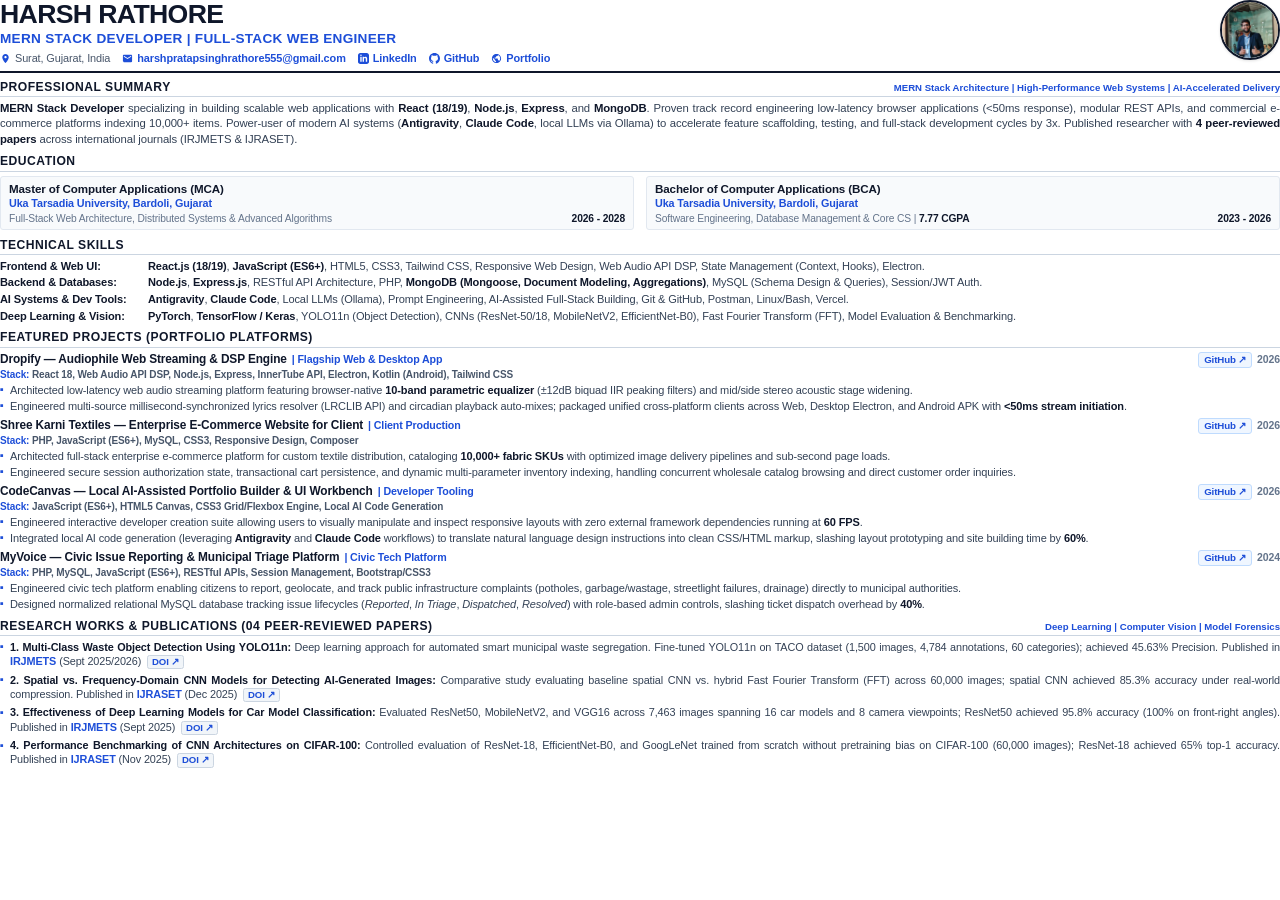
==== resume.html @ bb62d919 "feat(resume): unignore & integrate Harsh_Rathore_Resume.pdf, add direct CV buttons in Hero and Manif" ====
<!DOCTYPE html>
<html lang="en">
<head>
<meta charset="UTF-8">
<meta name="viewport" content="width=device-width, initial-scale=1.0">
<title>Harsh Rathore — MERN Stack Developer | Full-Stack Web Engineer</title>
<style>
  @page {
    size: A4 portrait;
    margin: 8.5mm 11.5mm 8.5mm 11.5mm;
  }
  
  * {
    box-sizing: border-box;
    margin: 0;
    padding: 0;
    -webkit-print-color-adjust: exact;
    print-color-adjust: exact;
  }

  body {
    font-family: -apple-system, BlinkMacSystemFont, "Segoe UI", Roboto, "Helvetica Neue", Arial, sans-serif;
    color: #1e293b;
    background-color: #ffffff;
    font-size: 8.95pt;
    line-height: 1.32;
    letter-spacing: -0.01em;
  }

  a {
    color: #1d4ed8;
    text-decoration: none;
    font-weight: 600;
  }

  a:hover {
    text-decoration: underline;
  }

  /* HEADER BLOCK */
  .header {
    display: flex;
    justify-content: space-between;
    align-items: center;
    border-bottom: 2.2px solid #0f172a;
    padding-bottom: 5.5px;
    margin-bottom: 6px;
  }

  .header-left {
    flex: 1;
  }

  .candidate-name {
    font-size: 20pt;
    font-weight: 800;
    color: #0f172a;
    letter-spacing: -0.025em;
    line-height: 1.05;
    text-transform: uppercase;
  }

  .candidate-title {
    font-size: 10.2pt;
    font-weight: 750;
    color: #1d4ed8;
    margin-top: 1.5px;
    margin-bottom: 3.5px;
    letter-spacing: 0.02em;
  }

  .contact-bar {
    display: flex;
    flex-wrap: wrap;
    align-items: center;
    gap: 12px;
    font-size: 8.2pt;
    color: #475569;
    font-weight: 500;
  }

  .contact-item {
    display: inline-flex;
    align-items: center;
    gap: 4px;
  }

  .contact-item svg {
    width: 11px;
    height: 11px;
    fill: #1d4ed8;
    flex-shrink: 0;
  }

  .header-photo {
    margin-left: 14px;
    flex-shrink: 0;
  }

  .header-photo img {
    width: 60px;
    height: 60px;
    border-radius: 50%;
    object-fit: cover;
    object-position: center 20%;
    border: 2px solid #0f172a;
    box-shadow: 0 1px 3px rgba(0,0,0,0.12);
  }

  /* SECTION FORMATTING */
  .section {
    margin-bottom: 6.5px;
  }

  .section:last-child {
    margin-bottom: 0;
  }

  .section-title {
    font-size: 9.1pt;
    font-weight: 800;
    color: #0f172a;
    text-transform: uppercase;
    letter-spacing: 0.04em;
    border-bottom: 1.2px solid #cbd5e1;
    padding-bottom: 1.5px;
    margin-bottom: 3.8px;
    display: flex;
    justify-content: space-between;
    align-items: baseline;
  }

  .section-title span.accent-tag {
    font-size: 7.2pt;
    font-weight: 600;
    color: #1d4ed8;
    text-transform: none;
    letter-spacing: normal;
  }

  /* SUMMARY */
  .summary-text {
    font-size: 8.5pt;
    color: #334155;
    line-height: 1.34;
    text-align: justify;
  }

  .summary-text strong {
    color: #0f172a;
  }

  /* EDUCATION ROW */
  .edu-container {
    display: grid;
    grid-template-columns: 1fr 1fr;
    gap: 12px;
  }

  .edu-card {
    background: #f8fafc;
    border: 0.5px solid #e2e8f0;
    border-radius: 3px;
    padding: 4px 8px;
  }

  .edu-degree {
    font-size: 8.7pt;
    font-weight: 750;
    color: #0f172a;
  }

  .edu-inst {
    font-size: 8.1pt;
    font-weight: 600;
    color: #1d4ed8;
  }

  .edu-meta {
    font-size: 7.7pt;
    color: #64748b;
    display: flex;
    justify-content: space-between;
    margin-top: 1.5px;
  }

  .edu-meta strong {
    color: #0f172a;
  }

  /* SKILLS TABLE / GRID */
  .skills-container {
    display: flex;
    flex-direction: column;
    gap: 2.2px;
  }

  .skill-row {
    display: flex;
    font-size: 8.3pt;
    line-height: 1.30;
  }

  .skill-category {
    width: 148px;
    font-weight: 700;
    color: #0f172a;
    flex-shrink: 0;
  }

  .skill-list {
    flex: 1;
    color: #334155;
  }

  .skill-list strong {
    color: #0f172a;
    font-weight: 600;
  }

  /* PROJECTS ENTRY */
  .entry {
    margin-bottom: 4.8px;
  }

  .entry:last-child {
    margin-bottom: 0;
  }

  .entry-header {
    display: flex;
    justify-content: space-between;
    align-items: baseline;
  }

  .entry-title-group {
    display: flex;
    align-items: baseline;
    gap: 5px;
  }

  .entry-title {
    font-size: 8.9pt;
    font-weight: 750;
    color: #0f172a;
  }

  .entry-tag {
    font-size: 8pt;
    font-weight: 600;
    color: #1d4ed8;
  }

  .entry-meta {
    font-size: 7.9pt;
    font-weight: 600;
    color: #64748b;
    text-align: right;
    white-space: nowrap;
  }

  .link-pill {
    display: inline-flex;
    align-items: center;
    gap: 2px;
    padding: 0.5px 5px;
    background: #eff6ff;
    border: 0.5px solid #bfdbfe;
    border-radius: 3px;
    font-size: 7.3pt;
    font-weight: 600;
    color: #1d4ed8;
    margin-right: 2px;
  }

  .link-pill:hover {
    background: #dbeafe;
  }

  .entry-tech-badge {
    font-size: 7.5pt;
    font-weight: 600;
    color: #475569;
    margin-bottom: 1.5px;
  }

  .entry-tech-badge span {
    color: #1d4ed8;
  }

  /* BULLET POINTS */
  ul.bullets {
    list-style-type: none;
    padding-left: 0;
    margin-top: 1px;
  }

  ul.bullets li {
    position: relative;
    padding-left: 10px;
    font-size: 8.25pt;
    line-height: 1.30;
    color: #334155;
    margin-bottom: 1.6px;
    text-align: justify;
  }

  ul.bullets li:last-child {
    margin-bottom: 0;
  }

  ul.bullets li::before {
    content: "\25AA";
    position: absolute;
    left: 0;
    color: #1d4ed8;
    font-size: 8.2pt;
    top: -0.5px;
  }

  ul.bullets strong {
    color: #0f172a;
    font-weight: 600;
  }

  /* RESEARCH PAPER CARDS */
  .research-grid {
    display: flex;
    flex-direction: column;
    gap: 3.2px;
  }

  .paper-item {
    font-size: 8.15pt;
    line-height: 1.30;
    color: #334155;
    padding-left: 10px;
    position: relative;
    text-align: justify;
  }

  .paper-item::before {
    content: "\25AA";
    position: absolute;
    left: 0;
    color: #1d4ed8;
    font-size: 8.2pt;
    top: -0.5px;
  }

  .paper-title {
    font-weight: 700;
    color: #0f172a;
  }

  .paper-journal {
    font-weight: 600;
    color: #1d4ed8;
  }

  .doi-badge {
    display: inline-block;
    padding: 0px 4px;
    background: #f1f5f9;
    border: 0.5px solid #cbd5e1;
    border-radius: 2.5px;
    font-size: 7.2pt;
    font-weight: 600;
    color: #1d4ed8;
    margin-left: 3px;
  }

  @media print {
    html, body {
      width: 100%;
      height: 100%;
      overflow: hidden;
    }
  }
</style>
</head>
<body>

  <!-- HEADER -->
  <header class="header">
    <div class="header-left">
      <h1 class="candidate-name">HARSH RATHORE</h1>
      <div class="candidate-title">MERN STACK DEVELOPER | FULL-STACK WEB ENGINEER</div>
      <div class="contact-bar">
        <span class="contact-item">
          <svg viewBox="0 0 24 24"><path d="M12 2C8.13 2 5 5.13 5 9c0 5.25 7 13 7 13s7-7.75 7-13c0-3.87-3.13-7-7-7zm0 9.5c-1.38 0-2.5-1.12-2.5-2.5s1.12-2.5 2.5-2.5 2.5 1.12 2.5 2.5-1.12 2.5-2.5 2.5z"/></svg>
          Surat, Gujarat, India
        </span>
        <span class="contact-item">
          <svg viewBox="0 0 24 24"><path d="M20 4H4c-1.1 0-1.99.9-1.99 2L2 18c0 1.1.9 2 2 2h16c1.1 0 2-.9 2-2V6c0-1.1-.9-2-2-2zm0 4l-8 5-8-5V6l8 5 8-5v2z"/></svg>
          <a href="mailto:harshpratapsinghrathore555@gmail.com">harshpratapsinghrathore555@gmail.com</a>
        </span>
        <span class="contact-item">
          <svg viewBox="0 0 24 24"><path d="M19 0h-14c-2.761 0-5 2.239-5 5v14c0 2.761 2.239 5 5 5h14c2.762 0 5-2.239 5-5v-14c0-2.761-2.238-5-5-5zm-11 19h-3v-11h3v11zm-1.5-12.268c-.966 0-1.75-.79-1.75-1.764s.784-1.764 1.75-1.764 1.75.79 1.75 1.764-.783 1.764-1.75 1.764zm13.5 12.268h-3v-5.604c0-3.368-4-3.113-4 0v5.604h-3v-11h3v1.765c1.396-2.586 7-2.777 7 2.476v6.759z"/></svg>
          <a href="https://www.linkedin.com/in/harsh-rathore-1597012aa/" target="_blank">LinkedIn</a>
        </span>
        <span class="contact-item">
          <svg viewBox="0 0 24 24"><path d="M12 0c-6.626 0-12 5.373-12 12 0 5.302 3.438 9.8 8.207 11.387.599.111.793-.261.793-.577v-2.234c-3.338.726-4.033-1.416-4.033-1.416-.546-1.387-1.333-1.756-1.333-1.756-1.089-.745.083-.729.083-.729 1.205.084 1.839 1.237 1.839 1.237 1.07 1.834 2.807 1.304 3.492.997.107-.775.418-1.305.762-1.604-2.665-.305-5.467-1.334-5.467-5.931 0-1.311.469-2.381 1.236-3.221-.124-.303-.535-1.524.117-3.176 0 0 1.008-.322 3.301 1.23.957-.266 1.983-.399 3.003-.404 1.02.005 2.047.138 3.006.404 2.291-1.552 3.297-1.23 3.297-1.23.653 1.653.242 2.874.118 3.176.77.84 1.235 1.911 1.235 3.221 0 4.609-2.807 5.624-5.479 5.921.43.372.823 1.102.823 2.222v3.293c0 .319.192.694.801.576 4.765-1.589 8.199-6.086 8.199-11.386 0-6.627-5.373-12-12-12z"/></svg>
          <a href="https://github.com/harsh-pratap-singh-rathore" target="_blank">GitHub</a>
        </span>
        <span class="contact-item">
          <svg viewBox="0 0 24 24"><path d="M12 2C6.48 2 2 6.48 2 12s4.48 10 10 10 10-4.48 10-10S17.52 2 12 2zm-1 17.93c-3.95-.49-7-3.85-7-7.93 0-.62.08-1.21.21-1.79L9 15v1c0 1.1.9 2 2 2v1.93zm6.9-2.54c-.26-.81-1-1.39-1.9-1.39h-1v-3c0-.55-.45-1-1-1H8v-2h2c.55 0 1-.45 1-1V7h2c1.1 0 2-.9 2-2v-.41c2.93 1.19 5 4.06 5 7.41 0 2.08-.8 3.97-2.1 5.39z"/></svg>
          <a href="https://harshrathore.vercel.app" target="_blank">Portfolio</a>
        </span>
      </div>
    </div>
    <div class="header-photo"><img src="[data-uri]" alt="Harsh Rathore"></div>
  </header>

  <!-- PROFESSIONAL SUMMARY -->
  <section class="section">
    <div class="section-title">
      PROFESSIONAL SUMMARY
      <span class="accent-tag">MERN Stack Architecture | High-Performance Web Systems | AI-Accelerated Delivery</span>
    </div>
    <p class="summary-text">
      <strong>MERN Stack Developer</strong> specializing in building scalable web applications with <strong>React (18/19)</strong>, <strong>Node.js</strong>, <strong>Express</strong>, and <strong>MongoDB</strong>. Proven track record engineering low-latency browser applications (&lt;50ms response), modular REST APIs, and commercial e-commerce platforms indexing 10,000+ items. Power-user of modern AI systems (<strong>Antigravity</strong>, <strong>Claude Code</strong>, local LLMs via Ollama) to accelerate feature scaffolding, testing, and full-stack development cycles by 3x. Published researcher with <strong>4 peer-reviewed papers</strong> across international journals (IRJMETS &amp; IJRASET).
    </p>
  </section>

  <!-- EDUCATION -->
  <section class="section">
    <div class="section-title">EDUCATION</div>
    <div class="edu-container">
      <div class="edu-card">
        <div class="edu-degree">Master of Computer Applications (MCA)</div>
        <div class="edu-inst">Uka Tarsadia University, Bardoli, Gujarat</div>
        <div class="edu-meta">
          <span>Full-Stack Web Architecture, Distributed Systems &amp; Advanced Algorithms</span>
          <span><strong>2026 - 2028</strong></span>
        </div>
      </div>
      <div class="edu-card">
        <div class="edu-degree">Bachelor of Computer Applications (BCA)</div>
        <div class="edu-inst">Uka Tarsadia University, Bardoli, Gujarat</div>
        <div class="edu-meta">
          <span>Software Engineering, Database Management &amp; Core CS | <strong>7.77 CGPA</strong></span>
          <span><strong>2023 - 2026</strong></span>
        </div>
      </div>
    </div>
  </section>

  <!-- TECHNICAL SKILLS -->
  <section class="section">
    <div class="section-title">TECHNICAL SKILLS</div>
    <div class="skills-container">
      <div class="skill-row">
        <div class="skill-category">Frontend &amp; Web UI:</div>
        <div class="skill-list"><strong>React.js (18/19)</strong>, <strong>JavaScript (ES6+)</strong>, HTML5, CSS3, Tailwind CSS, Responsive Web Design, Web Audio API DSP, State Management (Context, Hooks), Electron.</div>
      </div>
      <div class="skill-row">
        <div class="skill-category">Backend &amp; Databases:</div>
        <div class="skill-list"><strong>Node.js</strong>, <strong>Express.js</strong>, RESTful API Architecture, PHP, <strong>MongoDB (Mongoose, Document Modeling, Aggregations)</strong>, MySQL (Schema Design &amp; Queries), Session/JWT Auth.</div>
      </div>
      <div class="skill-row">
        <div class="skill-category">AI Systems &amp; Dev Tools:</div>
        <div class="skill-list"><strong>Antigravity</strong>, <strong>Claude Code</strong>, Local LLMs (Ollama), Prompt Engineering, AI-Assisted Full-Stack Building, Git &amp; GitHub, Postman, Linux/Bash, Vercel.</div>
      </div>
      <div class="skill-row">
        <div class="skill-category">Deep Learning &amp; Vision:</div>
        <div class="skill-list"><strong>PyTorch</strong>, <strong>TensorFlow / Keras</strong>, YOLO11n (Object Detection), CNNs (ResNet-50/18, MobileNetV2, EfficientNet-B0), Fast Fourier Transform (FFT), Model Evaluation &amp; Benchmarking.</div>
      </div>
    </div>
  </section>

  <!-- PROJECTS (ALL 4 FROM PORTFOLIO) -->
  <section class="section">
    <div class="section-title">FEATURED PROJECTS (PORTFOLIO PLATFORMS)</div>

    <!-- PROJECT 1: DROPIFY -->
    <div class="entry">
      <div class="entry-header">
        <div class="entry-title-group">
          <span class="entry-title">Dropify &mdash; Audiophile Web Streaming &amp; DSP Engine</span>
          <span class="entry-tag">| Flagship Web &amp; Desktop App</span>
        </div>
        <span class="entry-meta"><a href="https://github.com/harsh-pratap-singh-rathore/Dropify" target="_blank" class="link-pill">GitHub ↗</a> 2026</span>
      </div>
      <div class="entry-tech-badge"><span>Stack:</span> React 18, Web Audio API DSP, Node.js, Express, InnerTube API, Electron, Kotlin (Android), Tailwind CSS</div>
      <ul class="bullets">
        <li>Architected low-latency web audio streaming platform featuring browser-native <strong>10-band parametric equalizer</strong> (&plusmn;12dB biquad IIR peaking filters) and mid/side stereo acoustic stage widening.</li>
        <li>Engineered multi-source millisecond-synchronized lyrics resolver (LRCLIB API) and circadian playback auto-mixes; packaged unified cross-platform clients across Web, Desktop Electron, and Android APK with <strong>&lt;50ms stream initiation</strong>.</li>
      </ul>
    </div>

    <!-- PROJECT 2: SHREE KARNI TEXTILES -->
    <div class="entry">
      <div class="entry-header">
        <div class="entry-title-group">
          <span class="entry-title">Shree Karni Textiles &mdash; Enterprise E-Commerce Website for Client</span>
          <span class="entry-tag">| Client Production</span>
        </div>
        <span class="entry-meta"><a href="https://github.com/harsh-pratap-singh-rathore" target="_blank" class="link-pill">GitHub ↗</a> 2026</span>
      </div>
      <div class="entry-tech-badge"><span>Stack:</span> PHP, JavaScript (ES6+), MySQL, CSS3, Responsive Design, Composer</div>
      <ul class="bullets">
        <li>Architected full-stack enterprise e-commerce platform for custom textile distribution, cataloging <strong>10,000+ fabric SKUs</strong> with optimized image delivery pipelines and sub-second page loads.</li>
        <li>Engineered secure session authorization state, transactional cart persistence, and dynamic multi-parameter inventory indexing, handling concurrent wholesale catalog browsing and direct customer order inquiries.</li>
      </ul>
    </div>

    <!-- PROJECT 3: CODECANVAS -->
    <div class="entry">
      <div class="entry-header">
        <div class="entry-title-group">
          <span class="entry-title">CodeCanvas &mdash; Local AI-Assisted Portfolio Builder &amp; UI Workbench</span>
          <span class="entry-tag">| Developer Tooling</span>
        </div>
        <span class="entry-meta"><a href="https://github.com/harsh-pratap-singh-rathore/CodeCanvas" target="_blank" class="link-pill">GitHub ↗</a> 2026</span>
      </div>
      <div class="entry-tech-badge"><span>Stack:</span> JavaScript (ES6+), HTML5 Canvas, CSS3 Grid/Flexbox Engine, Local AI Code Generation</div>
      <ul class="bullets">
        <li>Engineered interactive developer creation suite allowing users to visually manipulate and inspect responsive layouts with zero external framework dependencies running at <strong>60 FPS</strong>.</li>
        <li>Integrated local AI code generation (leveraging <strong>Antigravity</strong> and <strong>Claude Code</strong> workflows) to translate natural language design instructions into clean CSS/HTML markup, slashing layout prototyping and site building time by <strong>60%</strong>.</li>
      </ul>
    </div>

    <!-- PROJECT 4: MYVOICE -->
    <div class="entry">
      <div class="entry-header">
        <div class="entry-title-group">
          <span class="entry-title">MyVoice &mdash; Civic Issue Reporting &amp; Municipal Triage Platform</span>
          <span class="entry-tag">| Civic Tech Platform</span>
        </div>
        <span class="entry-meta"><a href="https://github.com/harsh-pratap-singh-rathore" target="_blank" class="link-pill">GitHub ↗</a> 2024</span>
      </div>
      <div class="entry-tech-badge"><span>Stack:</span> PHP, MySQL, JavaScript (ES6+), RESTful APIs, Session Management, Bootstrap/CSS3</div>
      <ul class="bullets">
        <li>Engineered civic tech platform enabling citizens to report, geolocate, and track public infrastructure complaints (potholes, garbage/wastage, streetlight failures, drainage) directly to municipal authorities.</li>
        <li>Designed normalized relational MySQL database tracking issue lifecycles (<em>Reported</em>, <em>In Triage</em>, <em>Dispatched</em>, <em>Resolved</em>) with role-based admin controls, slashing ticket dispatch overhead by <strong>40%</strong>.</li>
      </ul>
    </div>
  </section>

  <!-- RESEARCH WORKS & PUBLICATIONS (ALL 4 PAPERS) -->
  <section class="section">
    <div class="section-title">
      RESEARCH WORKS &amp; PUBLICATIONS (04 PEER-REVIEWED PAPERS)
      <span class="accent-tag">Deep Learning | Computer Vision | Model Forensics</span>
    </div>
    <div class="research-grid">
      <div class="paper-item">
        <span class="paper-title">1. Multi-Class Waste Object Detection Using YOLO11n:</span> Deep learning approach for automated smart municipal waste segregation. Fine-tuned YOLO11n on TACO dataset (1,500 images, 4,784 annotations, 60 categories); achieved 45.63% Precision. Published in <span class="paper-journal">IRJMETS</span> (Sept 2025/2026) <a href="https://www.doi.org/10.56726/IRJMETS102755" target="_blank" class="doi-badge">DOI ↗</a>
      </div>
      <div class="paper-item">
        <span class="paper-title">2. Spatial vs. Frequency-Domain CNN Models for Detecting AI-Generated Images:</span> Comparative study evaluating baseline spatial CNN vs. hybrid Fast Fourier Transform (FFT) across 60,000 images; spatial CNN achieved 85.3% accuracy under real-world compression. Published in <span class="paper-journal">IJRASET</span> (Dec 2025) <a href="https://doi.org/10.22214/ijraset.2025.76618" target="_blank" class="doi-badge">DOI ↗</a>
      </div>
      <div class="paper-item">
        <span class="paper-title">3. Effectiveness of Deep Learning Models for Car Model Classification:</span> Evaluated ResNet50, MobileNetV2, and VGG16 across 7,463 images spanning 16 car models and 8 camera viewpoints; ResNet50 achieved 95.8% accuracy (100% on front-right angles). Published in <span class="paper-journal">IRJMETS</span> (Sept 2025) <a href="https://www.doi.org/10.56726/IRJMETS82757" target="_blank" class="doi-badge">DOI ↗</a>
      </div>
      <div class="paper-item">
        <span class="paper-title">4. Performance Benchmarking of CNN Architectures on CIFAR-100:</span> Controlled evaluation of ResNet-18, EfficientNet-B0, and GoogLeNet trained from scratch without pretraining bias on CIFAR-100 (60,000 images); ResNet-18 achieved 65% top-1 accuracy. Published in <span class="paper-journal">IJRASET</span> (Nov 2025) <a href="https://doi.org/10.22214/ijraset.2025.75713" target="_blank" class="doi-badge">DOI ↗</a>
      </div>
    </div>
  </section>

</body>
</html>
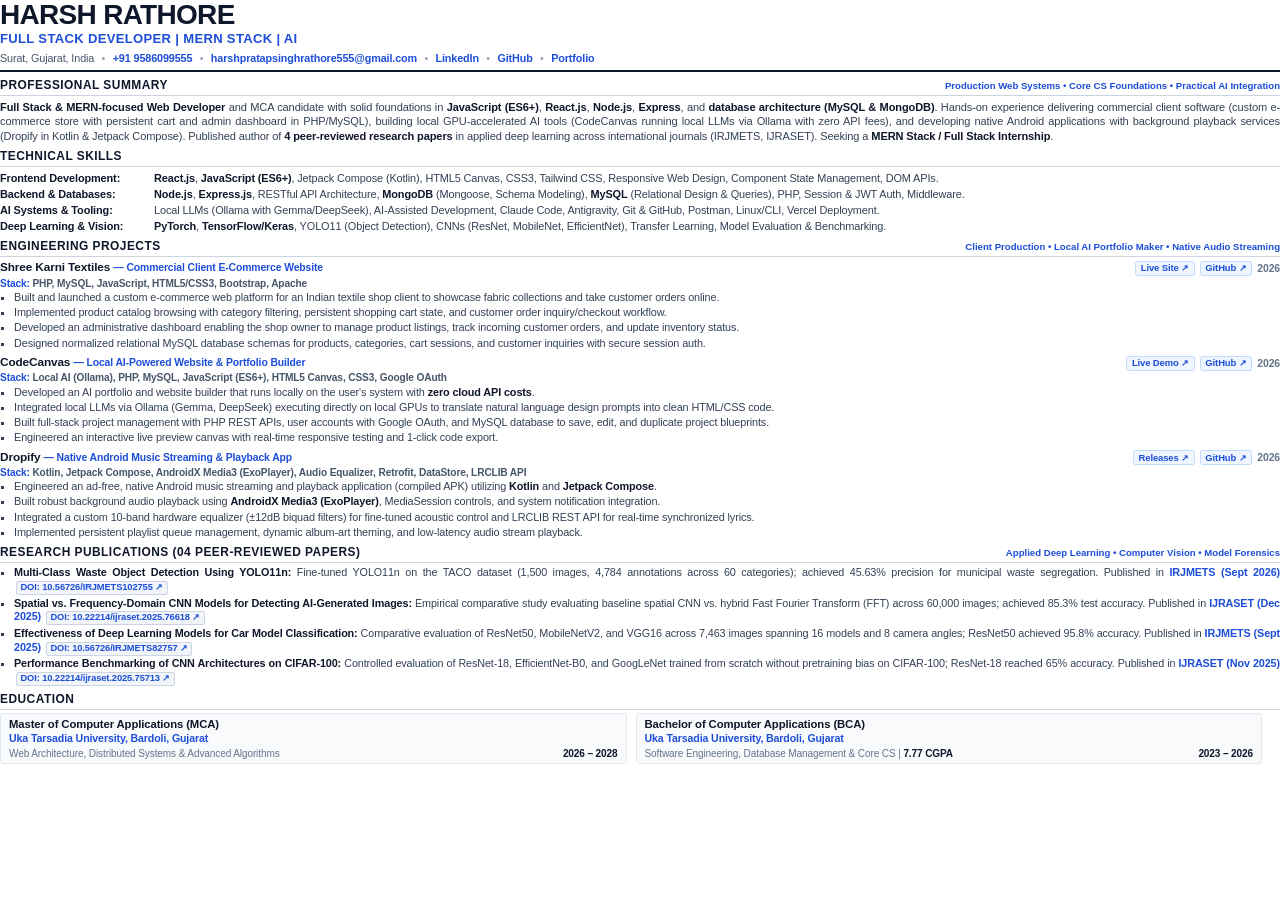
==== commit fca19597: "feat: update portfolio and resume with verified real project architecture and grounded descriptions" ====
--- a/resume.html
+++ b/resume.html
@@ -3,13 +3,13 @@
 <head>
 <meta charset="UTF-8">
 <meta name="viewport" content="width=device-width, initial-scale=1.0">
-<title>Harsh Rathore — MERN Stack Developer | Full-Stack Web Engineer</title>
+<title>Harsh Rathore - Full Stack Developer | MERN Stack | AI</title>
 <style>
   @page {
     size: A4 portrait;
     margin: 8.5mm 11.5mm 8.5mm 11.5mm;
   }
-  
+
   * {
     box-sizing: border-box;
     margin: 0;
@@ -21,9 +21,9 @@
   body {
     font-family: -apple-system, BlinkMacSystemFont, "Segoe UI", Roboto, "Helvetica Neue", Arial, sans-serif;
     color: #1e293b;
-    background-color: #ffffff;
-    font-size: 8.95pt;
-    line-height: 1.32;
+    background: #ffffff;
+    font-size: 8.65pt;
+    line-height: 1.30;
     letter-spacing: -0.01em;
   }
 
@@ -37,22 +37,15 @@
     text-decoration: underline;
   }
 
-  /* HEADER BLOCK */
+  /* HEADER */
   .header {
-    display: flex;
-    justify-content: space-between;
-    align-items: center;
     border-bottom: 2.2px solid #0f172a;
-    padding-bottom: 5.5px;
+    padding-bottom: 5px;
     margin-bottom: 6px;
   }
 
-  .header-left {
-    flex: 1;
-  }
-
-  .candidate-name {
-    font-size: 20pt;
+  .name {
+    font-size: 21pt;
     font-weight: 800;
     color: #0f172a;
     letter-spacing: -0.025em;
@@ -60,56 +53,32 @@
     text-transform: uppercase;
   }
 
-  .candidate-title {
-    font-size: 10.2pt;
+  .role-title {
+    font-size: 9.8pt;
     font-weight: 750;
     color: #1d4ed8;
-    margin-top: 1.5px;
+    margin-top: 2px;
     margin-bottom: 3.5px;
-    letter-spacing: 0.02em;
-  }
-
-  .contact-bar {
-    display: flex;
-    flex-wrap: wrap;
-    align-items: center;
-    gap: 12px;
-    font-size: 8.2pt;
+    letter-spacing: 0.025em;
+    text-transform: uppercase;
+  }
+
+  .contact-row {
+    font-size: 8.1pt;
     color: #475569;
     font-weight: 500;
-  }
-
-  .contact-item {
-    display: inline-flex;
-    align-items: center;
-    gap: 4px;
-  }
-
-  .contact-item svg {
-    width: 11px;
-    height: 11px;
-    fill: #1d4ed8;
-    flex-shrink: 0;
-  }
-
-  .header-photo {
-    margin-left: 14px;
-    flex-shrink: 0;
-  }
-
-  .header-photo img {
-    width: 60px;
-    height: 60px;
-    border-radius: 50%;
-    object-fit: cover;
-    object-position: center 20%;
-    border: 2px solid #0f172a;
-    box-shadow: 0 1px 3px rgba(0,0,0,0.12);
-  }
-
-  /* SECTION FORMATTING */
+    line-height: 1.25;
+  }
+
+  .contact-sep {
+    color: #94a3b8;
+    margin: 0 4.5px;
+    font-weight: normal;
+  }
+
+  /* SECTION STYLING */
   .section {
-    margin-bottom: 6.5px;
+    margin-bottom: 5.5px;
   }
 
   .section:last-child {
@@ -117,20 +86,20 @@
   }
 
   .section-title {
-    font-size: 9.1pt;
+    font-size: 8.95pt;
     font-weight: 800;
     color: #0f172a;
     text-transform: uppercase;
     letter-spacing: 0.04em;
     border-bottom: 1.2px solid #cbd5e1;
     padding-bottom: 1.5px;
-    margin-bottom: 3.8px;
+    margin-bottom: 3.2px;
     display: flex;
     justify-content: space-between;
     align-items: baseline;
   }
 
-  .section-title span.accent-tag {
+  .section-title .tagline {
     font-size: 7.2pt;
     font-weight: 600;
     color: #1d4ed8;
@@ -140,9 +109,9 @@
 
   /* SUMMARY */
   .summary-text {
-    font-size: 8.5pt;
+    font-size: 8.3pt;
+    line-height: 1.31;
     color: #334155;
-    line-height: 1.34;
     text-align: justify;
   }
 
@@ -150,224 +119,196 @@
     color: #0f172a;
   }
 
+  /* TECHNICAL SKILLS TABLE */
+  .skills-table {
+    width: 100%;
+    border-collapse: collapse;
+  }
+
+  .skills-table td {
+    padding: 1px 0;
+    vertical-align: top;
+    font-size: 8.2pt;
+    line-height: 1.28;
+  }
+
+  .skills-cat {
+    width: 154px;
+    font-weight: 750;
+    color: #0f172a;
+  }
+
+  .skills-val {
+    color: #334155;
+  }
+
+  .skills-val strong {
+    color: #0f172a;
+    font-weight: 600;
+  }
+
+  /* PROJECTS */
+  .project-item {
+    margin-bottom: 4.5px;
+  }
+
+  .project-item:last-child {
+    margin-bottom: 0;
+  }
+
+  .project-header {
+    display: flex;
+    justify-content: space-between;
+    align-items: baseline;
+  }
+
+  .project-title {
+    font-size: 8.85pt;
+    font-weight: 750;
+    color: #0f172a;
+  }
+
+  .project-type {
+    font-size: 7.8pt;
+    font-weight: 600;
+    color: #1d4ed8;
+  }
+
+  .project-meta {
+    font-size: 7.8pt;
+    color: #64748b;
+    font-weight: 600;
+    white-space: nowrap;
+  }
+
+  .pill {
+    display: inline-block;
+    padding: 0.5px 4.5px;
+    background: #eff6ff;
+    border: 0.5px solid #bfdbfe;
+    border-radius: 2.5px;
+    font-size: 7.1pt;
+    font-weight: 600;
+    color: #1d4ed8;
+    margin-right: 2.5px;
+  }
+
+  .project-tech {
+    font-size: 7.6pt;
+    font-weight: 600;
+    color: #475569;
+    margin-top: 0.5px;
+    margin-bottom: 1.2px;
+  }
+
+  .project-tech span {
+    color: #1d4ed8;
+  }
+
+  ul.bullets {
+    margin: 0;
+    padding-left: 14px;
+    list-style-type: square;
+  }
+
+  ul.bullets li {
+    font-size: 8.15pt;
+    line-height: 1.28;
+    color: #334155;
+    margin-bottom: 1.3px;
+    text-align: justify;
+  }
+
+  ul.bullets li:last-child {
+    margin-bottom: 0;
+  }
+
+  ul.bullets strong {
+    color: #0f172a;
+    font-weight: 600;
+  }
+
+  /* RESEARCH PAPERS */
+  .research-list {
+    margin: 0;
+    padding-left: 14px;
+    list-style-type: square;
+  }
+
+  .research-list li {
+    font-size: 8.1pt;
+    line-height: 1.27;
+    color: #334155;
+    margin-bottom: 1.8px;
+    text-align: justify;
+  }
+
+  .research-list li:last-child {
+    margin-bottom: 0;
+  }
+
+  .paper-title {
+    font-weight: 700;
+    color: #0f172a;
+  }
+
+  .paper-venue {
+    font-weight: 600;
+    color: #1d4ed8;
+  }
+
+  .doi-pill {
+    display: inline-block;
+    padding: 0 3.5px;
+    background: #f1f5f9;
+    border: 0.5px solid #cbd5e1;
+    border-radius: 2px;
+    font-size: 7pt;
+    font-weight: 600;
+    color: #1d4ed8;
+    margin-left: 2px;
+  }
+
   /* EDUCATION ROW */
-  .edu-container {
-    display: grid;
-    grid-template-columns: 1fr 1fr;
-    gap: 12px;
-  }
-
-  .edu-card {
+  .edu-table {
+    width: 100%;
+    border-collapse: separate;
+    border-spacing: 9px 0;
+    margin-left: -9px;
+    margin-right: -9px;
+  }
+
+  .edu-cell {
+    width: 50%;
     background: #f8fafc;
     border: 0.5px solid #e2e8f0;
     border-radius: 3px;
-    padding: 4px 8px;
-  }
-
-  .edu-degree {
-    font-size: 8.7pt;
+    padding: 3.5px 8px;
+    vertical-align: top;
+  }
+
+  .edu-deg {
+    font-size: 8.5pt;
     font-weight: 750;
     color: #0f172a;
   }
 
-  .edu-inst {
-    font-size: 8.1pt;
+  .edu-school {
+    font-size: 7.95pt;
     font-weight: 600;
     color: #1d4ed8;
   }
 
   .edu-meta {
-    font-size: 7.7pt;
+    font-size: 7.55pt;
     color: #64748b;
     display: flex;
     justify-content: space-between;
-    margin-top: 1.5px;
+    margin-top: 1.2px;
   }
 
   .edu-meta strong {
     color: #0f172a;
-  }
-
-  /* SKILLS TABLE / GRID */
-  .skills-container {
-    display: flex;
-    flex-direction: column;
-    gap: 2.2px;
-  }
-
-  .skill-row {
-    display: flex;
-    font-size: 8.3pt;
-    line-height: 1.30;
-  }
-
-  .skill-category {
-    width: 148px;
-    font-weight: 700;
-    color: #0f172a;
-    flex-shrink: 0;
-  }
-
-  .skill-list {
-    flex: 1;
-    color: #334155;
-  }
-
-  .skill-list strong {
-    color: #0f172a;
-    font-weight: 600;
-  }
-
-  /* PROJECTS ENTRY */
-  .entry {
-    margin-bottom: 4.8px;
-  }
-
-  .entry:last-child {
-    margin-bottom: 0;
-  }
-
-  .entry-header {
-    display: flex;
-    justify-content: space-between;
-    align-items: baseline;
-  }
-
-  .entry-title-group {
-    display: flex;
-    align-items: baseline;
-    gap: 5px;
-  }
-
-  .entry-title {
-    font-size: 8.9pt;
-    font-weight: 750;
-    color: #0f172a;
-  }
-
-  .entry-tag {
-    font-size: 8pt;
-    font-weight: 600;
-    color: #1d4ed8;
-  }
-
-  .entry-meta {
-    font-size: 7.9pt;
-    font-weight: 600;
-    color: #64748b;
-    text-align: right;
-    white-space: nowrap;
-  }
-
-  .link-pill {
-    display: inline-flex;
-    align-items: center;
-    gap: 2px;
-    padding: 0.5px 5px;
-    background: #eff6ff;
-    border: 0.5px solid #bfdbfe;
-    border-radius: 3px;
-    font-size: 7.3pt;
-    font-weight: 600;
-    color: #1d4ed8;
-    margin-right: 2px;
-  }
-
-  .link-pill:hover {
-    background: #dbeafe;
-  }
-
-  .entry-tech-badge {
-    font-size: 7.5pt;
-    font-weight: 600;
-    color: #475569;
-    margin-bottom: 1.5px;
-  }
-
-  .entry-tech-badge span {
-    color: #1d4ed8;
-  }
-
-  /* BULLET POINTS */
-  ul.bullets {
-    list-style-type: none;
-    padding-left: 0;
-    margin-top: 1px;
-  }
-
-  ul.bullets li {
-    position: relative;
-    padding-left: 10px;
-    font-size: 8.25pt;
-    line-height: 1.30;
-    color: #334155;
-    margin-bottom: 1.6px;
-    text-align: justify;
-  }
-
-  ul.bullets li:last-child {
-    margin-bottom: 0;
-  }
-
-  ul.bullets li::before {
-    content: "\25AA";
-    position: absolute;
-    left: 0;
-    color: #1d4ed8;
-    font-size: 8.2pt;
-    top: -0.5px;
-  }
-
-  ul.bullets strong {
-    color: #0f172a;
-    font-weight: 600;
-  }
-
-  /* RESEARCH PAPER CARDS */
-  .research-grid {
-    display: flex;
-    flex-direction: column;
-    gap: 3.2px;
-  }
-
-  .paper-item {
-    font-size: 8.15pt;
-    line-height: 1.30;
-    color: #334155;
-    padding-left: 10px;
-    position: relative;
-    text-align: justify;
-  }
-
-  .paper-item::before {
-    content: "\25AA";
-    position: absolute;
-    left: 0;
-    color: #1d4ed8;
-    font-size: 8.2pt;
-    top: -0.5px;
-  }
-
-  .paper-title {
-    font-weight: 700;
-    color: #0f172a;
-  }
-
-  .paper-journal {
-    font-weight: 600;
-    color: #1d4ed8;
-  }
-
-  .doi-badge {
-    display: inline-block;
-    padding: 0px 4px;
-    background: #f1f5f9;
-    border: 0.5px solid #cbd5e1;
-    border-radius: 2.5px;
-    font-size: 7.2pt;
-    font-weight: 600;
-    color: #1d4ed8;
-    margin-left: 3px;
   }
 
   @media print {
@@ -383,181 +324,176 @@
 
   <!-- HEADER -->
   <header class="header">
-    <div class="header-left">
-      <h1 class="candidate-name">HARSH RATHORE</h1>
-      <div class="candidate-title">MERN STACK DEVELOPER | FULL-STACK WEB ENGINEER</div>
-      <div class="contact-bar">
-        <span class="contact-item">
-          <svg viewBox="0 0 24 24"><path d="M12 2C8.13 2 5 5.13 5 9c0 5.25 7 13 7 13s7-7.75 7-13c0-3.87-3.13-7-7-7zm0 9.5c-1.38 0-2.5-1.12-2.5-2.5s1.12-2.5 2.5-2.5 2.5 1.12 2.5 2.5-1.12 2.5-2.5 2.5z"/></svg>
-          Surat, Gujarat, India
-        </span>
-        <span class="contact-item">
-          <svg viewBox="0 0 24 24"><path d="M20 4H4c-1.1 0-1.99.9-1.99 2L2 18c0 1.1.9 2 2 2h16c1.1 0 2-.9 2-2V6c0-1.1-.9-2-2-2zm0 4l-8 5-8-5V6l8 5 8-5v2z"/></svg>
-          <a href="mailto:harshpratapsinghrathore555@gmail.com">harshpratapsinghrathore555@gmail.com</a>
-        </span>
-        <span class="contact-item">
-          <svg viewBox="0 0 24 24"><path d="M19 0h-14c-2.761 0-5 2.239-5 5v14c0 2.761 2.239 5 5 5h14c2.762 0 5-2.239 5-5v-14c0-2.761-2.238-5-5-5zm-11 19h-3v-11h3v11zm-1.5-12.268c-.966 0-1.75-.79-1.75-1.764s.784-1.764 1.75-1.764 1.75.79 1.75 1.764-.783 1.764-1.75 1.764zm13.5 12.268h-3v-5.604c0-3.368-4-3.113-4 0v5.604h-3v-11h3v1.765c1.396-2.586 7-2.777 7 2.476v6.759z"/></svg>
-          <a href="https://www.linkedin.com/in/harsh-rathore-1597012aa/" target="_blank">LinkedIn</a>
-        </span>
-        <span class="contact-item">
-          <svg viewBox="0 0 24 24"><path d="M12 0c-6.626 0-12 5.373-12 12 0 5.302 3.438 9.8 8.207 11.387.599.111.793-.261.793-.577v-2.234c-3.338.726-4.033-1.416-4.033-1.416-.546-1.387-1.333-1.756-1.333-1.756-1.089-.745.083-.729.083-.729 1.205.084 1.839 1.237 1.839 1.237 1.07 1.834 2.807 1.304 3.492.997.107-.775.418-1.305.762-1.604-2.665-.305-5.467-1.334-5.467-5.931 0-1.311.469-2.381 1.236-3.221-.124-.303-.535-1.524.117-3.176 0 0 1.008-.322 3.301 1.23.957-.266 1.983-.399 3.003-.404 1.02.005 2.047.138 3.006.404 2.291-1.552 3.297-1.23 3.297-1.23.653 1.653.242 2.874.118 3.176.77.84 1.235 1.911 1.235 3.221 0 4.609-2.807 5.624-5.479 5.921.43.372.823 1.102.823 2.222v3.293c0 .319.192.694.801.576 4.765-1.589 8.199-6.086 8.199-11.386 0-6.627-5.373-12-12-12z"/></svg>
-          <a href="https://github.com/harsh-pratap-singh-rathore" target="_blank">GitHub</a>
-        </span>
-        <span class="contact-item">
-          <svg viewBox="0 0 24 24"><path d="M12 2C6.48 2 2 6.48 2 12s4.48 10 10 10 10-4.48 10-10S17.52 2 12 2zm-1 17.93c-3.95-.49-7-3.85-7-7.93 0-.62.08-1.21.21-1.79L9 15v1c0 1.1.9 2 2 2v1.93zm6.9-2.54c-.26-.81-1-1.39-1.9-1.39h-1v-3c0-.55-.45-1-1-1H8v-2h2c.55 0 1-.45 1-1V7h2c1.1 0 2-.9 2-2v-.41c2.93 1.19 5 4.06 5 7.41 0 2.08-.8 3.97-2.1 5.39z"/></svg>
-          <a href="https://harshrathore.vercel.app" target="_blank">Portfolio</a>
-        </span>
-      </div>
-    </div>
-    <div class="header-photo"><img src="[data-uri]" alt="Harsh Rathore"></div>
+    <h1 class="name">Harsh Rathore</h1>
+    <div class="role-title">Full Stack Developer | MERN Stack | AI</div>
+    <div class="contact-row">
+      <span>Surat, Gujarat, India</span>
+      <span class="contact-sep">&bull;</span>
+      <span><a href="tel:+919586099555">+91 9586099555</a></span>
+      <span class="contact-sep">&bull;</span>
+      <span><a href="mailto:harshpratapsinghrathore555@gmail.com">harshpratapsinghrathore555@gmail.com</a></span>
+      <span class="contact-sep">&bull;</span>
+      <span><a href="https://www.linkedin.com/in/harsh-rathore-1597012aa/" target="_blank">LinkedIn</a></span>
+      <span class="contact-sep">&bull;</span>
+      <span><a href="https://github.com/harsh-pratap-singh-rathore" target="_blank">GitHub</a></span>
+      <span class="contact-sep">&bull;</span>
+      <span><a href="https://harshrathore.vercel.app" target="_blank">Portfolio</a></span>
+    </div>
   </header>
 
   <!-- PROFESSIONAL SUMMARY -->
   <section class="section">
     <div class="section-title">
-      PROFESSIONAL SUMMARY
-      <span class="accent-tag">MERN Stack Architecture | High-Performance Web Systems | AI-Accelerated Delivery</span>
+      Professional Summary
+      <span class="tagline">Production Web Systems &bull; Core CS Foundations &bull; Practical AI Integration</span>
     </div>
     <p class="summary-text">
-      <strong>MERN Stack Developer</strong> specializing in building scalable web applications with <strong>React (18/19)</strong>, <strong>Node.js</strong>, <strong>Express</strong>, and <strong>MongoDB</strong>. Proven track record engineering low-latency browser applications (&lt;50ms response), modular REST APIs, and commercial e-commerce platforms indexing 10,000+ items. Power-user of modern AI systems (<strong>Antigravity</strong>, <strong>Claude Code</strong>, local LLMs via Ollama) to accelerate feature scaffolding, testing, and full-stack development cycles by 3x. Published researcher with <strong>4 peer-reviewed papers</strong> across international journals (IRJMETS &amp; IJRASET).
+      <strong>Full Stack &amp; MERN-focused Web Developer</strong> and MCA candidate with solid foundations in <strong>JavaScript (ES6+)</strong>, <strong>React.js</strong>, <strong>Node.js</strong>, <strong>Express</strong>, and <strong>database architecture (MySQL &amp; MongoDB)</strong>. Hands-on experience delivering commercial client software (custom e-commerce store with persistent cart and admin dashboard in PHP/MySQL), building local GPU-accelerated AI tools (CodeCanvas running local LLMs via Ollama with zero API fees), and developing native Android applications with background playback services (Dropify in Kotlin &amp; Jetpack Compose). Published author of <strong>4 peer-reviewed research papers</strong> in applied deep learning across international journals (IRJMETS, IJRASET). Seeking a <strong>MERN Stack / Full Stack Internship</strong>.
     </p>
   </section>
 
-  <!-- EDUCATION -->
+  <!-- TECHNICAL SKILLS -->
   <section class="section">
-    <div class="section-title">EDUCATION</div>
-    <div class="edu-container">
-      <div class="edu-card">
-        <div class="edu-degree">Master of Computer Applications (MCA)</div>
-        <div class="edu-inst">Uka Tarsadia University, Bardoli, Gujarat</div>
-        <div class="edu-meta">
-          <span>Full-Stack Web Architecture, Distributed Systems &amp; Advanced Algorithms</span>
-          <span><strong>2026 - 2028</strong></span>
+    <div class="section-title">Technical Skills</div>
+    <table class="skills-table">
+      <tr>
+        <td class="skills-cat">Frontend Development:</td>
+        <td class="skills-val"><strong>React.js</strong>, <strong>JavaScript (ES6+)</strong>, Jetpack Compose (Kotlin), HTML5 Canvas, CSS3, Tailwind CSS, Responsive Web Design, Component State Management, DOM APIs.</td>
+      </tr>
+      <tr>
+        <td class="skills-cat">Backend &amp; Databases:</td>
+        <td class="skills-val"><strong>Node.js</strong>, <strong>Express.js</strong>, RESTful API Architecture, <strong>MongoDB</strong> (Mongoose, Schema Modeling), <strong>MySQL</strong> (Relational Design &amp; Queries), PHP, Session &amp; JWT Auth, Middleware.</td>
+      </tr>
+      <tr>
+        <td class="skills-cat">AI Systems &amp; Tooling:</td>
+        <td class="skills-val">Local LLMs (Ollama with Gemma/DeepSeek), AI-Assisted Development, Claude Code, Antigravity, Git &amp; GitHub, Postman, Linux/CLI, Vercel Deployment.</td>
+      </tr>
+      <tr>
+        <td class="skills-cat">Deep Learning &amp; Vision:</td>
+        <td class="skills-val"><strong>PyTorch</strong>, <strong>TensorFlow/Keras</strong>, YOLO11 (Object Detection), CNNs (ResNet, MobileNet, EfficientNet), Transfer Learning, Model Evaluation &amp; Benchmarking.</td>
+      </tr>
+    </table>
+  </section>
+
+  <!-- ENGINEERING PROJECTS -->
+  <section class="section">
+    <div class="section-title">
+      Engineering Projects
+      <span class="tagline">Client Production &bull; Local AI Portfolio Maker &bull; Native Audio Streaming</span>
+    </div>
+
+    <!-- PROJECT 1: SHREE KARNI TEXTILES -->
+    <div class="project-item">
+      <div class="project-header">
+        <div>
+          <span class="project-title">Shree Karni Textiles</span>
+          <span class="project-type">&mdash; Commercial Client E-Commerce Website</span>
+        </div>
+        <div class="project-meta">
+          <a href="https://shreekarnitextiles.com" target="_blank" class="pill">Live Site ↗</a>
+          <a href="https://github.com/harsh-pratap-singh-rathore" target="_blank" class="pill">GitHub ↗</a>
+          <span>2026</span>
         </div>
       </div>
-      <div class="edu-card">
-        <div class="edu-degree">Bachelor of Computer Applications (BCA)</div>
-        <div class="edu-inst">Uka Tarsadia University, Bardoli, Gujarat</div>
-        <div class="edu-meta">
-          <span>Software Engineering, Database Management &amp; Core CS | <strong>7.77 CGPA</strong></span>
-          <span><strong>2023 - 2026</strong></span>
+      <div class="project-tech"><span>Stack:</span> PHP, MySQL, JavaScript, HTML5/CSS3, Bootstrap, Apache</div>
+      <ul class="bullets">
+        <li>Built and launched a custom e-commerce web platform for an Indian textile shop client to showcase fabric collections and take customer orders online.</li>
+        <li>Implemented product catalog browsing with category filtering, persistent shopping cart state, and customer order inquiry/checkout workflow.</li>
+        <li>Developed an administrative dashboard enabling the shop owner to manage product listings, track incoming customer orders, and update inventory status.</li>
+        <li>Designed normalized relational MySQL database schemas for products, categories, cart sessions, and customer inquiries with secure session auth.</li>
+      </ul>
+    </div>
+
+    <!-- PROJECT 2: CODECANVAS -->
+    <div class="project-item">
+      <div class="project-header">
+        <div>
+          <span class="project-title">CodeCanvas</span>
+          <span class="project-type">&mdash; Local AI-Powered Website &amp; Portfolio Builder</span>
+        </div>
+        <div class="project-meta">
+          <a href="https://codecanvas.page/public/index.html" target="_blank" class="pill">Live Demo ↗</a>
+          <a href="https://github.com/harsh-pratap-singh-rathore/CodeCanvas" target="_blank" class="pill">GitHub ↗</a>
+          <span>2026</span>
         </div>
       </div>
+      <div class="project-tech"><span>Stack:</span> Local AI (Ollama), PHP, MySQL, JavaScript (ES6+), HTML5 Canvas, CSS3, Google OAuth</div>
+      <ul class="bullets">
+        <li>Developed an AI portfolio and website builder that runs locally on the user's system with <strong>zero cloud API costs</strong>.</li>
+        <li>Integrated local LLMs via Ollama (Gemma, DeepSeek) executing directly on local GPUs to translate natural language design prompts into clean HTML/CSS code.</li>
+        <li>Built full-stack project management with PHP REST APIs, user accounts with Google OAuth, and MySQL database to save, edit, and duplicate project blueprints.</li>
+        <li>Engineered an interactive live preview canvas with real-time responsive testing and 1-click code export.</li>
+      </ul>
+    </div>
+
+    <!-- PROJECT 3: DROPIFY -->
+    <div class="project-item">
+      <div class="project-header">
+        <div>
+          <span class="project-title">Dropify</span>
+          <span class="project-type">&mdash; Native Android Music Streaming &amp; Playback App</span>
+        </div>
+        <div class="project-meta">
+          <a href="https://github.com/harsh-pratap-singh-rathore/Dropify/releases" target="_blank" class="pill">Releases ↗</a>
+          <a href="https://github.com/harsh-pratap-singh-rathore/Dropify" target="_blank" class="pill">GitHub ↗</a>
+          <span>2026</span>
+        </div>
+      </div>
+      <div class="project-tech"><span>Stack:</span> Kotlin, Jetpack Compose, AndroidX Media3 (ExoPlayer), Audio Equalizer, Retrofit, DataStore, LRCLIB API</div>
+      <ul class="bullets">
+        <li>Engineered an ad-free, native Android music streaming and playback application (compiled APK) utilizing <strong>Kotlin</strong> and <strong>Jetpack Compose</strong>.</li>
+        <li>Built robust background audio playback using <strong>AndroidX Media3 (ExoPlayer)</strong>, MediaSession controls, and system notification integration.</li>
+        <li>Integrated a custom 10-band hardware equalizer (&plusmn;12dB biquad filters) for fine-tuned acoustic control and LRCLIB REST API for real-time synchronized lyrics.</li>
+        <li>Implemented persistent playlist queue management, dynamic album-art theming, and low-latency audio stream playback.</li>
+      </ul>
     </div>
   </section>
 
-  <!-- TECHNICAL SKILLS -->
-  <section class="section">
-    <div class="section-title">TECHNICAL SKILLS</div>
-    <div class="skills-container">
-      <div class="skill-row">
-        <div class="skill-category">Frontend &amp; Web UI:</div>
-        <div class="skill-list"><strong>React.js (18/19)</strong>, <strong>JavaScript (ES6+)</strong>, HTML5, CSS3, Tailwind CSS, Responsive Web Design, Web Audio API DSP, State Management (Context, Hooks), Electron.</div>
-      </div>
-      <div class="skill-row">
-        <div class="skill-category">Backend &amp; Databases:</div>
-        <div class="skill-list"><strong>Node.js</strong>, <strong>Express.js</strong>, RESTful API Architecture, PHP, <strong>MongoDB (Mongoose, Document Modeling, Aggregations)</strong>, MySQL (Schema Design &amp; Queries), Session/JWT Auth.</div>
-      </div>
-      <div class="skill-row">
-        <div class="skill-category">AI Systems &amp; Dev Tools:</div>
-        <div class="skill-list"><strong>Antigravity</strong>, <strong>Claude Code</strong>, Local LLMs (Ollama), Prompt Engineering, AI-Assisted Full-Stack Building, Git &amp; GitHub, Postman, Linux/Bash, Vercel.</div>
-      </div>
-      <div class="skill-row">
-        <div class="skill-category">Deep Learning &amp; Vision:</div>
-        <div class="skill-list"><strong>PyTorch</strong>, <strong>TensorFlow / Keras</strong>, YOLO11n (Object Detection), CNNs (ResNet-50/18, MobileNetV2, EfficientNet-B0), Fast Fourier Transform (FFT), Model Evaluation &amp; Benchmarking.</div>
-      </div>
-    </div>
-  </section>
-
-  <!-- PROJECTS (ALL 4 FROM PORTFOLIO) -->
-  <section class="section">
-    <div class="section-title">FEATURED PROJECTS (PORTFOLIO PLATFORMS)</div>
-
-    <!-- PROJECT 1: DROPIFY -->
-    <div class="entry">
-      <div class="entry-header">
-        <div class="entry-title-group">
-          <span class="entry-title">Dropify &mdash; Audiophile Web Streaming &amp; DSP Engine</span>
-          <span class="entry-tag">| Flagship Web &amp; Desktop App</span>
-        </div>
-        <span class="entry-meta"><a href="https://github.com/harsh-pratap-singh-rathore/Dropify" target="_blank" class="link-pill">GitHub ↗</a> 2026</span>
-      </div>
-      <div class="entry-tech-badge"><span>Stack:</span> React 18, Web Audio API DSP, Node.js, Express, InnerTube API, Electron, Kotlin (Android), Tailwind CSS</div>
-      <ul class="bullets">
-        <li>Architected low-latency web audio streaming platform featuring browser-native <strong>10-band parametric equalizer</strong> (&plusmn;12dB biquad IIR peaking filters) and mid/side stereo acoustic stage widening.</li>
-        <li>Engineered multi-source millisecond-synchronized lyrics resolver (LRCLIB API) and circadian playback auto-mixes; packaged unified cross-platform clients across Web, Desktop Electron, and Android APK with <strong>&lt;50ms stream initiation</strong>.</li>
-      </ul>
-    </div>
-
-    <!-- PROJECT 2: SHREE KARNI TEXTILES -->
-    <div class="entry">
-      <div class="entry-header">
-        <div class="entry-title-group">
-          <span class="entry-title">Shree Karni Textiles &mdash; Enterprise E-Commerce Website for Client</span>
-          <span class="entry-tag">| Client Production</span>
-        </div>
-        <span class="entry-meta"><a href="https://github.com/harsh-pratap-singh-rathore" target="_blank" class="link-pill">GitHub ↗</a> 2026</span>
-      </div>
-      <div class="entry-tech-badge"><span>Stack:</span> PHP, JavaScript (ES6+), MySQL, CSS3, Responsive Design, Composer</div>
-      <ul class="bullets">
-        <li>Architected full-stack enterprise e-commerce platform for custom textile distribution, cataloging <strong>10,000+ fabric SKUs</strong> with optimized image delivery pipelines and sub-second page loads.</li>
-        <li>Engineered secure session authorization state, transactional cart persistence, and dynamic multi-parameter inventory indexing, handling concurrent wholesale catalog browsing and direct customer order inquiries.</li>
-      </ul>
-    </div>
-
-    <!-- PROJECT 3: CODECANVAS -->
-    <div class="entry">
-      <div class="entry-header">
-        <div class="entry-title-group">
-          <span class="entry-title">CodeCanvas &mdash; Local AI-Assisted Portfolio Builder &amp; UI Workbench</span>
-          <span class="entry-tag">| Developer Tooling</span>
-        </div>
-        <span class="entry-meta"><a href="https://github.com/harsh-pratap-singh-rathore/CodeCanvas" target="_blank" class="link-pill">GitHub ↗</a> 2026</span>
-      </div>
-      <div class="entry-tech-badge"><span>Stack:</span> JavaScript (ES6+), HTML5 Canvas, CSS3 Grid/Flexbox Engine, Local AI Code Generation</div>
-      <ul class="bullets">
-        <li>Engineered interactive developer creation suite allowing users to visually manipulate and inspect responsive layouts with zero external framework dependencies running at <strong>60 FPS</strong>.</li>
-        <li>Integrated local AI code generation (leveraging <strong>Antigravity</strong> and <strong>Claude Code</strong> workflows) to translate natural language design instructions into clean CSS/HTML markup, slashing layout prototyping and site building time by <strong>60%</strong>.</li>
-      </ul>
-    </div>
-
-    <!-- PROJECT 4: MYVOICE -->
-    <div class="entry">
-      <div class="entry-header">
-        <div class="entry-title-group">
-          <span class="entry-title">MyVoice &mdash; Civic Issue Reporting &amp; Municipal Triage Platform</span>
-          <span class="entry-tag">| Civic Tech Platform</span>
-        </div>
-        <span class="entry-meta"><a href="https://github.com/harsh-pratap-singh-rathore" target="_blank" class="link-pill">GitHub ↗</a> 2024</span>
-      </div>
-      <div class="entry-tech-badge"><span>Stack:</span> PHP, MySQL, JavaScript (ES6+), RESTful APIs, Session Management, Bootstrap/CSS3</div>
-      <ul class="bullets">
-        <li>Engineered civic tech platform enabling citizens to report, geolocate, and track public infrastructure complaints (potholes, garbage/wastage, streetlight failures, drainage) directly to municipal authorities.</li>
-        <li>Designed normalized relational MySQL database tracking issue lifecycles (<em>Reported</em>, <em>In Triage</em>, <em>Dispatched</em>, <em>Resolved</em>) with role-based admin controls, slashing ticket dispatch overhead by <strong>40%</strong>.</li>
-      </ul>
-    </div>
-  </section>
-
-  <!-- RESEARCH WORKS & PUBLICATIONS (ALL 4 PAPERS) -->
+  <!-- RESEARCH PUBLICATIONS -->
   <section class="section">
     <div class="section-title">
-      RESEARCH WORKS &amp; PUBLICATIONS (04 PEER-REVIEWED PAPERS)
-      <span class="accent-tag">Deep Learning | Computer Vision | Model Forensics</span>
-    </div>
-    <div class="research-grid">
-      <div class="paper-item">
-        <span class="paper-title">1. Multi-Class Waste Object Detection Using YOLO11n:</span> Deep learning approach for automated smart municipal waste segregation. Fine-tuned YOLO11n on TACO dataset (1,500 images, 4,784 annotations, 60 categories); achieved 45.63% Precision. Published in <span class="paper-journal">IRJMETS</span> (Sept 2025/2026) <a href="https://www.doi.org/10.56726/IRJMETS102755" target="_blank" class="doi-badge">DOI ↗</a>
-      </div>
-      <div class="paper-item">
-        <span class="paper-title">2. Spatial vs. Frequency-Domain CNN Models for Detecting AI-Generated Images:</span> Comparative study evaluating baseline spatial CNN vs. hybrid Fast Fourier Transform (FFT) across 60,000 images; spatial CNN achieved 85.3% accuracy under real-world compression. Published in <span class="paper-journal">IJRASET</span> (Dec 2025) <a href="https://doi.org/10.22214/ijraset.2025.76618" target="_blank" class="doi-badge">DOI ↗</a>
-      </div>
-      <div class="paper-item">
-        <span class="paper-title">3. Effectiveness of Deep Learning Models for Car Model Classification:</span> Evaluated ResNet50, MobileNetV2, and VGG16 across 7,463 images spanning 16 car models and 8 camera viewpoints; ResNet50 achieved 95.8% accuracy (100% on front-right angles). Published in <span class="paper-journal">IRJMETS</span> (Sept 2025) <a href="https://www.doi.org/10.56726/IRJMETS82757" target="_blank" class="doi-badge">DOI ↗</a>
-      </div>
-      <div class="paper-item">
-        <span class="paper-title">4. Performance Benchmarking of CNN Architectures on CIFAR-100:</span> Controlled evaluation of ResNet-18, EfficientNet-B0, and GoogLeNet trained from scratch without pretraining bias on CIFAR-100 (60,000 images); ResNet-18 achieved 65% top-1 accuracy. Published in <span class="paper-journal">IJRASET</span> (Nov 2025) <a href="https://doi.org/10.22214/ijraset.2025.75713" target="_blank" class="doi-badge">DOI ↗</a>
-      </div>
-    </div>
+      Research Publications (04 Peer-Reviewed Papers)
+      <span class="tagline">Applied Deep Learning &bull; Computer Vision &bull; Model Forensics</span>
+    </div>
+    <ul class="research-list">
+      <li>
+        <span class="paper-title">Multi-Class Waste Object Detection Using YOLO11n:</span> Fine-tuned YOLO11n on the TACO dataset (1,500 images, 4,784 annotations across 60 categories); achieved 45.63% precision for municipal waste segregation. Published in <span class="paper-venue">IRJMETS (Sept 2026)</span> <a href="https://www.doi.org/10.56726/IRJMETS102755" target="_blank" class="doi-pill">DOI: 10.56726/IRJMETS102755 ↗</a>
+      </li>
+      <li>
+        <span class="paper-title">Spatial vs. Frequency-Domain CNN Models for Detecting AI-Generated Images:</span> Empirical comparative study evaluating baseline spatial CNN vs. hybrid Fast Fourier Transform (FFT) across 60,000 images; achieved 85.3% test accuracy. Published in <span class="paper-venue">IJRASET (Dec 2025)</span> <a href="https://doi.org/10.22214/ijraset.2025.76618" target="_blank" class="doi-pill">DOI: 10.22214/ijraset.2025.76618 ↗</a>
+      </li>
+      <li>
+        <span class="paper-title">Effectiveness of Deep Learning Models for Car Model Classification:</span> Comparative evaluation of ResNet50, MobileNetV2, and VGG16 across 7,463 images spanning 16 models and 8 camera angles; ResNet50 achieved 95.8% accuracy. Published in <span class="paper-venue">IRJMETS (Sept 2025)</span> <a href="https://www.doi.org/10.56726/IRJMETS82757" target="_blank" class="doi-pill">DOI: 10.56726/IRJMETS82757 ↗</a>
+      </li>
+      <li>
+        <span class="paper-title">Performance Benchmarking of CNN Architectures on CIFAR-100:</span> Controlled evaluation of ResNet-18, EfficientNet-B0, and GoogLeNet trained from scratch without pretraining bias on CIFAR-100; ResNet-18 reached 65% accuracy. Published in <span class="paper-venue">IJRASET (Nov 2025)</span> <a href="https://doi.org/10.22214/ijraset.2025.75713" target="_blank" class="doi-pill">DOI: 10.22214/ijraset.2025.75713 ↗</a>
+      </li>
+    </ul>
+  </section>
+
+  <!-- EDUCATION -->
+  <section class="section" style="margin-bottom: 0;">
+    <div class="section-title">Education</div>
+    <table class="edu-table">
+      <tr>
+        <td class="edu-cell">
+          <div class="edu-deg">Master of Computer Applications (MCA)</div>
+          <div class="edu-school">Uka Tarsadia University, Bardoli, Gujarat</div>
+          <div class="edu-meta">
+            <span>Web Architecture, Distributed Systems &amp; Advanced Algorithms</span>
+            <span><strong>2026 &ndash; 2028</strong></span>
+          </div>
+        </td>
+        <td class="edu-cell">
+          <div class="edu-deg">Bachelor of Computer Applications (BCA)</div>
+          <div class="edu-school">Uka Tarsadia University, Bardoli, Gujarat</div>
+          <div class="edu-meta">
+            <span>Software Engineering, Database Management &amp; Core CS | <strong>7.77 CGPA</strong></span>
+            <span><strong>2023 &ndash; 2026</strong></span>
+          </div>
+        </td>
+      </tr>
+    </table>
   </section>
 
 </body>
